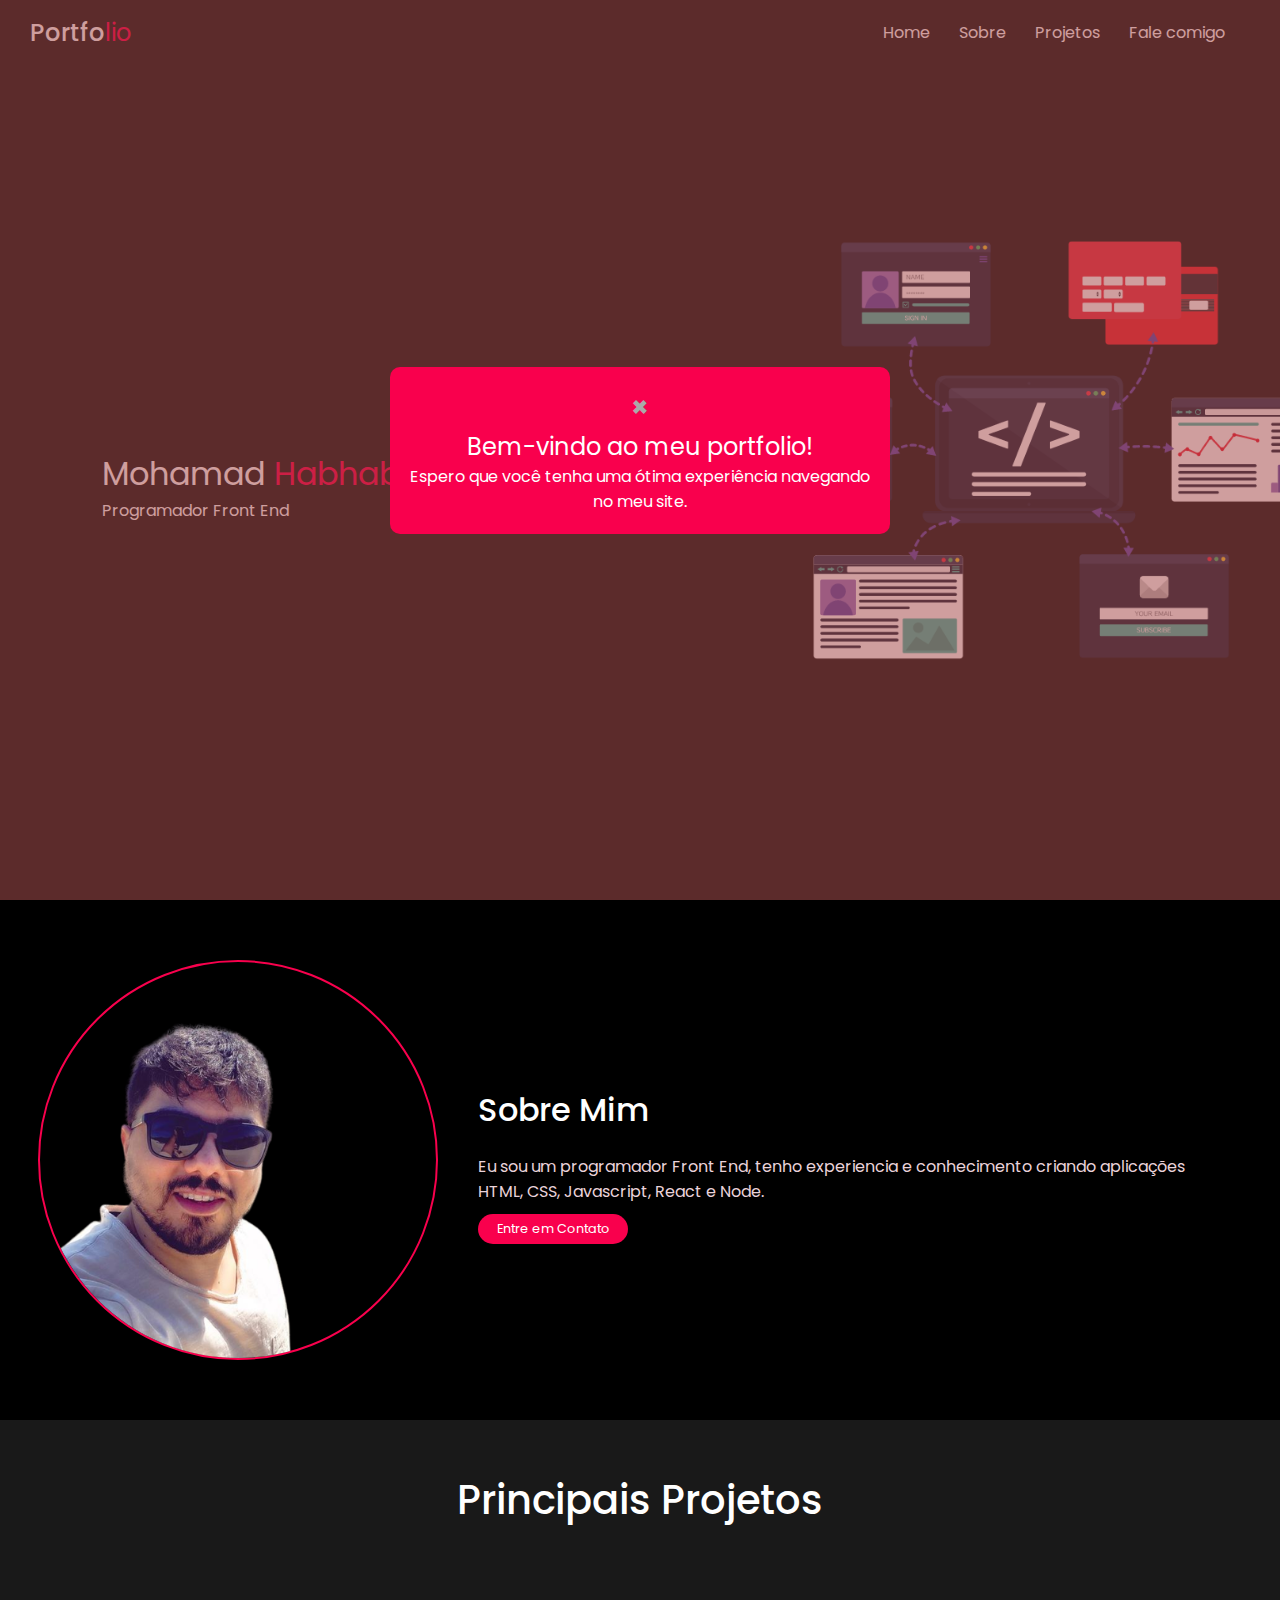
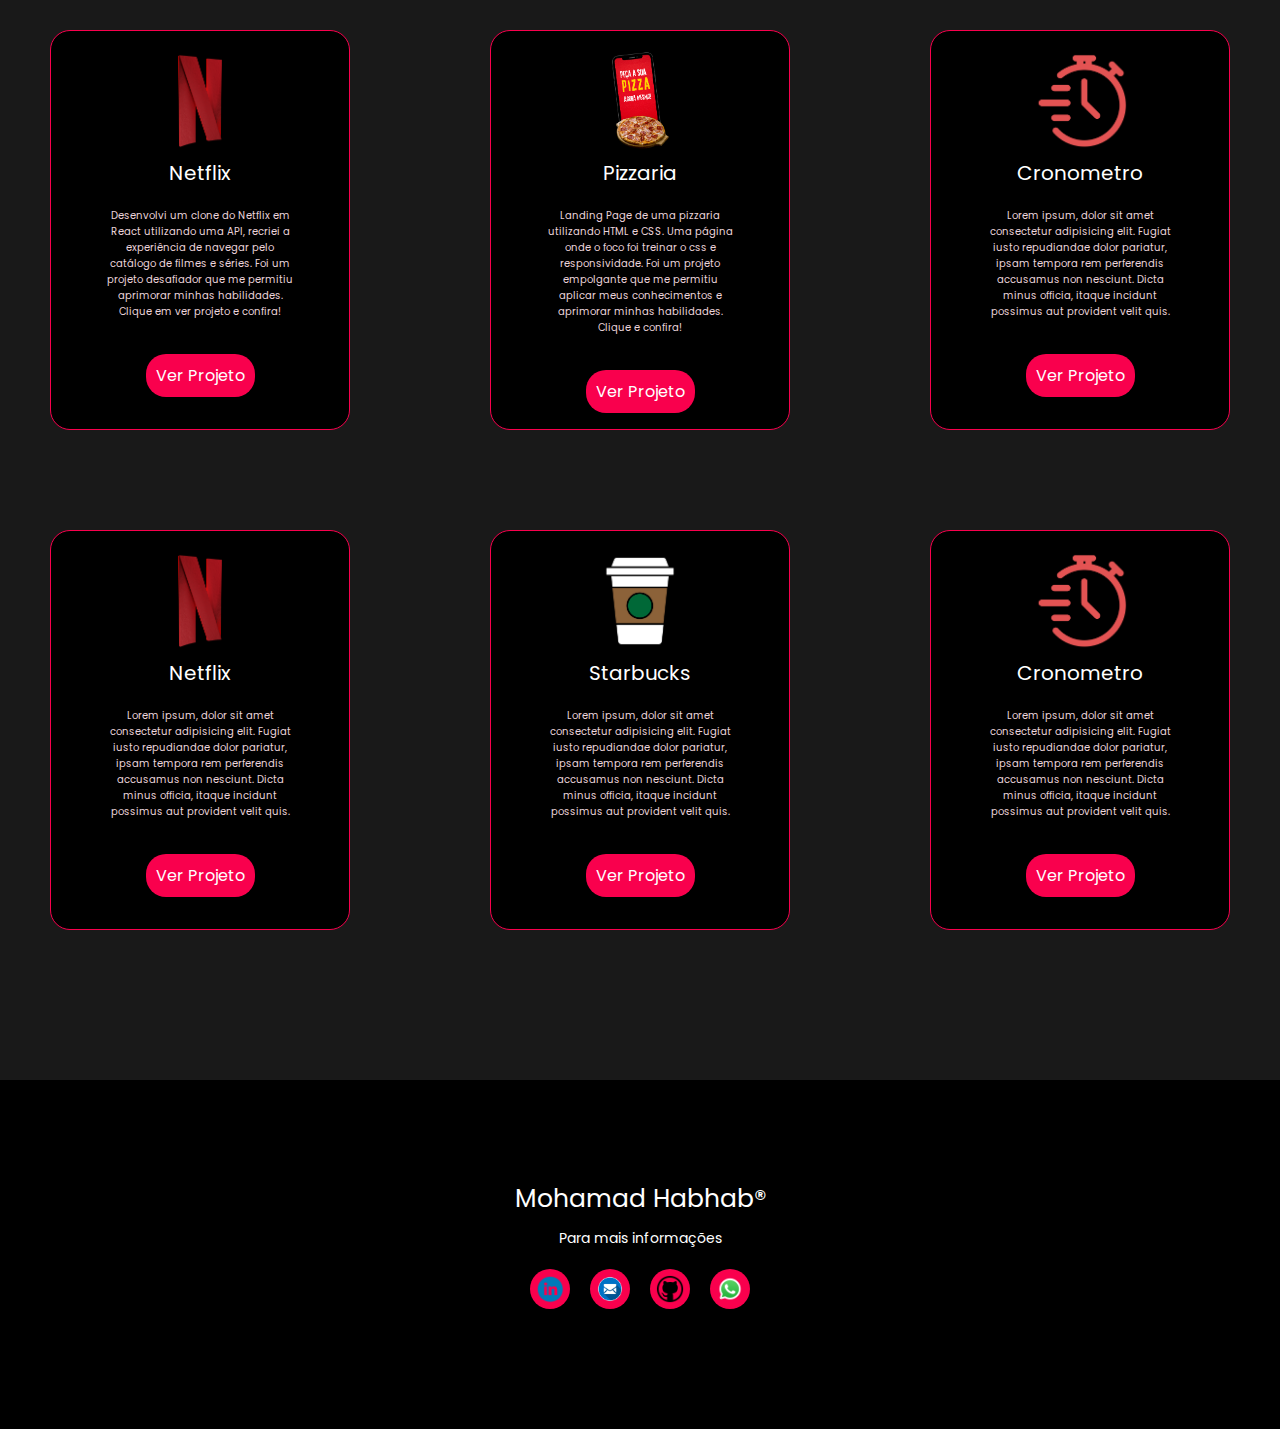
==== index.html @ 15b7935f "Primeira versão do portfólio em html/css" ====
<!DOCTYPE html>
<html lang="pt-br">
  <head>
    <meta charset="UTF-8" />
    <meta name="viewport" content="width=device-width, initial-scale=1.0" />
    <title>Mohamad Habhab</title>
    <link rel="stylesheet" href="style.css" />

    <link rel="preconnect" href="https://fonts.googleapis.com" />
    <link rel="preconnect" href="https://fonts.gstatic.com" crossorigin />
    <link
      href="https://fonts.googleapis.com/css2?family=Poppins:wght@200;400;500&display=swap"
      rel="stylesheet"
    />
  </head>
  <body>
    <div class="container" id="home">
      <nav>
        <h2 class="portfolio">Portfo<span>lio</span></h2>
        <ul>
          <li><a href="#homel" class="menu-link">Home </a></li>
          <li><a href="#sobre-mim" class="menu-link">Sobre</a></li>
          <li><a href="#projeto-id" class="menu-link">Projetos</a></li>
          <li><a href="#fale-comigo" class="menu-link">Fale comigo</a></li>
        </ul>
      </nav>

      <div class="meu-nome">
        <h1>Mohamad <span>Habhab </span></h1>
        <h3>Programador Front End</h3>
      </div>
    </div>
    <section id="sobre-mim">
      <img class="minha-foto" src="imagens/eu.png" alt="Minha foto" />
      <div>
        <h2>Sobre Mim</h2>
        <p>
          Eu sou um programador Front End, tenho experiencia e conhecimento
          criando aplicações HTML, CSS, Javascript, React e Node.
        </p>
        <button class="contato">Entre em Contato</button>
      </div>
    </section>

    <div class="projetos" id="projeto-id">
      <h2>Principais Projetos</h2>
      <div class="card-projetos">
        <div class="card">
          <img src="imagens/netflix.png" alt="imagem netflix" />
          <h5>Netflix</h5>
          <p>
            Desenvolvi um clone do Netflix em React utilizando uma API, recriei
            a experiência de navegar pelo catálogo de filmes e séries. Foi um
            projeto desafiador que me permitiu aprimorar minhas habilidades.
            Clique em ver projeto e confira!
          </p>
          <a href="https://genuine-valkyrie-5c9aaf.netlify.app" target="_blank"
            >Ver Projeto</a
          >
        </div>
        <div class="card">
          <img src="imagens/pizza.png" alt="imagem pizza" />
          <h5>Pizzaria</h5>
          <p>
            Landing Page de uma pizzaria utilizando HTML e CSS. Uma página onde
            o foco foi treinar o css e responsividade. Foi um projeto empolgante
            que me permitiu aplicar meus conhecimentos e aprimorar minhas
            habilidades. Clique e confira!
          </p>
          <a href="https://tubular-platypus-a29631.netlify.app" target="_blank"
            >Ver Projeto</a
          >
        </div>
        <div class="card">
          <img src="imagens/crono.png" alt="imagem cronômetro" />
          <h5>Cronometro</h5>
          <p>
            Lorem ipsum, dolor sit amet consectetur adipisicing elit. Fugiat
            iusto repudiandae dolor pariatur, ipsam tempora rem perferendis
            accusamus non nesciunt. Dicta minus officia, itaque incidunt
            possimus aut provident velit quis.
          </p>
          <a href="https://aquamarine-cat-b2e370.netlify.app/" target="_blank"
            >Ver Projeto</a
          >
        </div>
      </div>
      <div class="card-projetos">
        <div class="card">
          <img src="imagens/netflix.png" alt="imagem netflix" />
          <h5>Netflix</h5>
          <p>
            Lorem ipsum, dolor sit amet consectetur adipisicing elit. Fugiat
            iusto repudiandae dolor pariatur, ipsam tempora rem perferendis
            accusamus non nesciunt. Dicta minus officia, itaque incidunt
            possimus aut provident velit quis.
          </p>
          <a href="https://genuine-valkyrie-5c9aaf.netlify.app" target="_blank"
            >Ver Projeto</a
          >
        </div>
        <div class="card">
          <img src="imagens/starbucks.png" alt="imagem starbucks" />
          <h5>Starbucks</h5>
          <p>
            Lorem ipsum, dolor sit amet consectetur adipisicing elit. Fugiat
            iusto repudiandae dolor pariatur, ipsam tempora rem perferendis
            accusamus non nesciunt. Dicta minus officia, itaque incidunt
            possimus aut provident velit quis.
          </p>
          <a href="#">Ver Projeto</a>
        </div>
        <div class="card">
          <img src="imagens/crono.png" alt="imagem crono" />
          <h5>Cronometro</h5>
          <p>
            Lorem ipsum, dolor sit amet consectetur adipisicing elit. Fugiat
            iusto repudiandae dolor pariatur, ipsam tempora rem perferendis
            accusamus non nesciunt. Dicta minus officia, itaque incidunt
            possimus aut provident velit quis.
          </p>
          <a href="#">Ver Projeto</a>
        </div>
      </div>
    </div>
    <footer id="fale-comigo">
      <h5>Mohamad Habhab&reg;</h5>
      <p>Para mais informações</p>
      <div class="social">
        <a href="https://www.linkedin.com/in/mhabhab/" target="_bank">
          <img src="imagens/linkedin.png" alt="Linkedin"
        /></a>
        <a href="mailto:hilariohabhab@hotmail.com" target="_blank">
          <img src="imagens/email.png" alt="E-mail"
        /></a>
        <a href="https://github.com/hilariohabhab" target="_blank">
          <img src="imagens/Github.png" alt="Github"
        /></a>
        <a
          href="https://api.whatsapp.com/send?phone=5541996769659"
          target="_bank"
        >
          <img src="imagens/telefone.png" alt="WhatsApp"
        /></a>
      </div>
    </footer>
    <div id="myPopup" class="popup">
      <div class="popup-content">
        <span class="close">&times;</span>
        <h2>Bem-vindo ao meu portfolio!</h2>
        <p>
          Espero que você tenha uma ótima experiência navegando no meu site.
        </p>
      </div>
    </div>
    <script src="script.js"></script>
  </body>
</html>
---- style.css ----
@import url("https://fonts.googleapis.com/css2?family=Poppins:wght@200;400;500&display=swap");

:root {
  --fundo: #191919;
  --branco: #ffffff;
  --segundaCor: #f9004d;
  --preto: #000000;
  --rosaClaro: #ead3da;
}
* {
  padding: 0;
  margin: 0;
  box-sizing: border-box;
  font-family: "Poppins", sans-serif;
  font-weight: 400;
}

.container {
  height: 100vh;
  width: 100%;
  background-image: url("imagens/background.png");
  background-size: cover;
  background-position: center;
  background-color: var(--fundo);
}

.container a {
  transition: 0.5s;
}

.container a:hover {
  border-radius: 10%;
  color: var(--branco);
  background-color: var(--segundaCor);

  padding: 4px;
}
nav {
  display: flex;
  justify-content: space-between;
  align-items: center;
  padding-left: 30px;
  padding-right: 30px;
  padding-top: 15px;
}

.portfolio {
  color: var(--branco);
  font-size: 1.5rem;
  font-weight: 500;
}

.portfolio span {
  color: var(--segundaCor);
}

li {
  list-style: none;
  display: inline-block;
  margin-right: 25px;
  cursor: pointer;
}

a {
  text-decoration: none;
  color: var(--branco);
}
li a:hover {
  color: var(--segundaCor);
  transition: 0.5s;
}

.meu-nome {
  position: absolute;
  top: 50%;
  left: 8%;
}

h1 {
  color: var(--branco);
}
h1 span {
  color: var(--segundaCor);
}

.meu-nome h3 {
  color: var(--branco);
  font-size: 1em;
}

section {
  display: flex;
  align-items: center;
  background-color: var(--preto);
  color: var(--branco);
  padding: 60px 3%;
}

.minha-foto {
  height: 400px;
  border-radius: 100%;
  border: 2px solid var(--segundaCor);
  transition: 1.5s;
}

.minha-foto:hover {
  transform: scale(1.1);
}

section div h2 {
  padding: 10px;
  margin-left: 30px;
  font-size: 2rem;
  font-weight: 500;
}

section div p {
  padding: 10px;
  margin-left: 30px;
  color: var(--rosaClaro);
}

.contato {
  height: 30px;
  width: 150px;
  border: none;
  border-radius: 20px;
  background-color: var(--segundaCor);
  color: var(--branco);
  font-size: 0.8em;
  margin: 0 40px;
  cursor: pointer;
}

.contato:hover {
  background-color: var(--preto);
  border: 3px solid var(--segundaCor);
  transition: 0.5s;
}

.projetos {
  padding-top: 50px;
  padding-bottom: 100px;
  background-color: var(--fundo);
}

.projetos h2 {
  color: var(--branco);
  font-size: 40px;
  font-weight: 500;
  text-align: center;
}
.card {
  background-color: var(--preto);
  height: 400px;
  width: 300px;
  border-radius: 20px;
  padding: 20px 35px;
  text-align: center;
  border: 1px solid var(--segundaCor);
  transition: 0.5s;
}

.card:hover {
  background-color: var(--fundo);
}

.card img {
  height: 100px;
}

.card h5 {
  color: var(--branco);
  font-size: 20px;
}

.card p {
  color: var(--rosaClaro);
  margin: 20px;
  font-size: 10px;
  padding-bottom: 10%;
}

.card a {
  background-color: var(--segundaCor);
  color: var(--branco);
  padding: 10px 10px;
  border-radius: 20px;
  border: none;
  cursor: pointer;
  transition: 0.7s;
}

.card a:hover {
  background-color: var(--preto);
  border: 3px solid var(--segundaCor);
}

.card-projetos {
  display: flex;
  justify-content: space-around;
  margin-top: 100px;
  margin-bottom: 50px;
}

footer {
  background-color: var(--preto);
  padding-top: 100px;
  padding-bottom: 120px;
  display: flex;
  flex-direction: column;
  align-items: center;
  justify-content: center;
}

footer h5 {
  color: var(--branco);
  font-size: 25px;
}

footer p {
  color: var(--branco);
  font-size: 14px;
  margin-bottom: 20px;
  margin-top: 10px;
}

.social img {
  max-height: 70%;
  border-radius: 50%;
}

.social a {
  background-color: var(--segundaCor);
  border-radius: 50%;
  display: flex;
  justify-content: center;
  align-items: center;
  height: 40px;
  width: 40px;
  cursor: pointer;
  transition: 0.5s;
}

.social a:hover {
  transform: scale(1.2);
}

.social {
  display: flex;
  justify-content: space-around;
  gap: 20px;
}

.popup {
  position: fixed;
  z-index: 1;
  left: 0;
  top: 0;
  width: 100%;
  height: 100%;
  background-color: rgba(160, 62, 62, 0.5);
  display: flex;
  align-items: center;
  justify-content: center;
  
 
}

.popup-content {
  background-color: var(--segundaCor);
  color: var(--branco);
  padding: 20px;
  max-width: 500px;
  text-align: center;
  border-radius: 10px;
}

.close {
  color: #aaa;
  font-size: 28px;
  font-weight: bold;
  cursor: pointer;
}

.close:hover,
.close:focus {
  color: #000;
  text-decoration: none;
  cursor: pointer;
}

.hidden {
  display: none;
}
.active {
  display: flex;
}

/* Estilos para dispositivos com largura menor que 768px (Smartphones) */
@media screen and (max-width: 767px) {
  .container {
    height: auto;
    padding-bottom: 60px;
  }
  
  nav {
    flex-direction: column;
    align-items: flex-start;
    padding: 15px;
  }
  
  .portfolio {
    margin-bottom: 15px;
    font-size: 1.2rem;
  }
  
  li {
    margin-right: 0;
    margin-bottom: 10px;
  }
  
  section {
    padding: 40px 3% 60px;
  }
  
  .minha-foto {
    height: 300px;
    width: 300px;
  }
  
  section div h2 {
    margin-left: 0;
    font-size: 1.8rem;
    text-align: center;
  }
  
  section div p {
    margin-left: 0;
    text-align: center;
  }
  
  .contato {
    margin: 20px 0;
  }
  
  .card-projetos {
    flex-direction: column;
    align-items: center;
    gap: 40px;
  }
  
  footer {
    padding-top: 60px;
    padding-bottom: 80px;
  }
  
  footer h5 {
    font-size: 22px;
  }
  
  footer p {
    font-size: 12px;
  }
}

/* Estilos para dispositivos com largura entre 768px e 1024px (Tablets - iPads) */
@media screen and (min-width: 768px) and (max-width: 1024px) {
  .container {
    height: 100vh;
    padding-bottom: 0;
  }
  
  nav {
    flex-direction: row;
    align-items: center;
    padding: 15px 30px;
  }
  
  .portfolio {
    margin-bottom: 0;
    font-size: 1.5rem;
  }
  
  li {
    margin-right: 25px;
    margin-bottom: 0;
  }
  
  section {
    padding: 60px 3%;
  }
  
  .minha-foto {
    height: 400px;
    width: 400px;
  }
  
  section div h2 {
    margin-left: 30px;
    font-size: 2rem;
    text-align: left;
  }
  
  section div p {
    margin-left: 30px;
    text-align: left;
  }
  
  .contato {
    margin: 0 40px;
  }
  
  .card-projetos {
    flex-direction: row;
    align-items: center;
    gap: 40px;
  }
  
  footer {
    padding-top: 100px;
    padding-bottom: 120px;
  }
  
  footer h5 {
    font-size: 25px;
  }
  
  footer p {
    font-size: 14px;
  }
}

/* Estilos para dispositivos com largura maior que 1024px (PCs e Notebooks) */

  .container {
    height: 100vh;
    width: 100%;
  }
  
  nav {
    justify-content: space-between;
    padding: 15px 30px;
  }
  
  .portfolio {
    font-size: 1.5rem;
  }
  
  li {
    margin-right: 25px;
    margin-bottom: 0;
  }
  
  section {
    padding: 60px 3%;
  }
  
  .minha-foto {
    height: 400px;
    width: 400px;
  }
  
  section div h2 {
    margin-left: 30px;
    font-size: 2rem;
    text-align: left;
  }
  
  section div p {
    margin-left: 30px;
    text-align: left;
  }
  
  .contato {
    margin: 0 40px;
  }
  
  .card-projetos {
    justify-content: space-around;
    gap: 40px;
  }
  
  footer {
    padding-top: 100px;
    padding-bottom: 120px;
  }
  
  footer h5 {
    font-size: 25px;
  }
  
  footer p {
    font-size: 14px;
  }
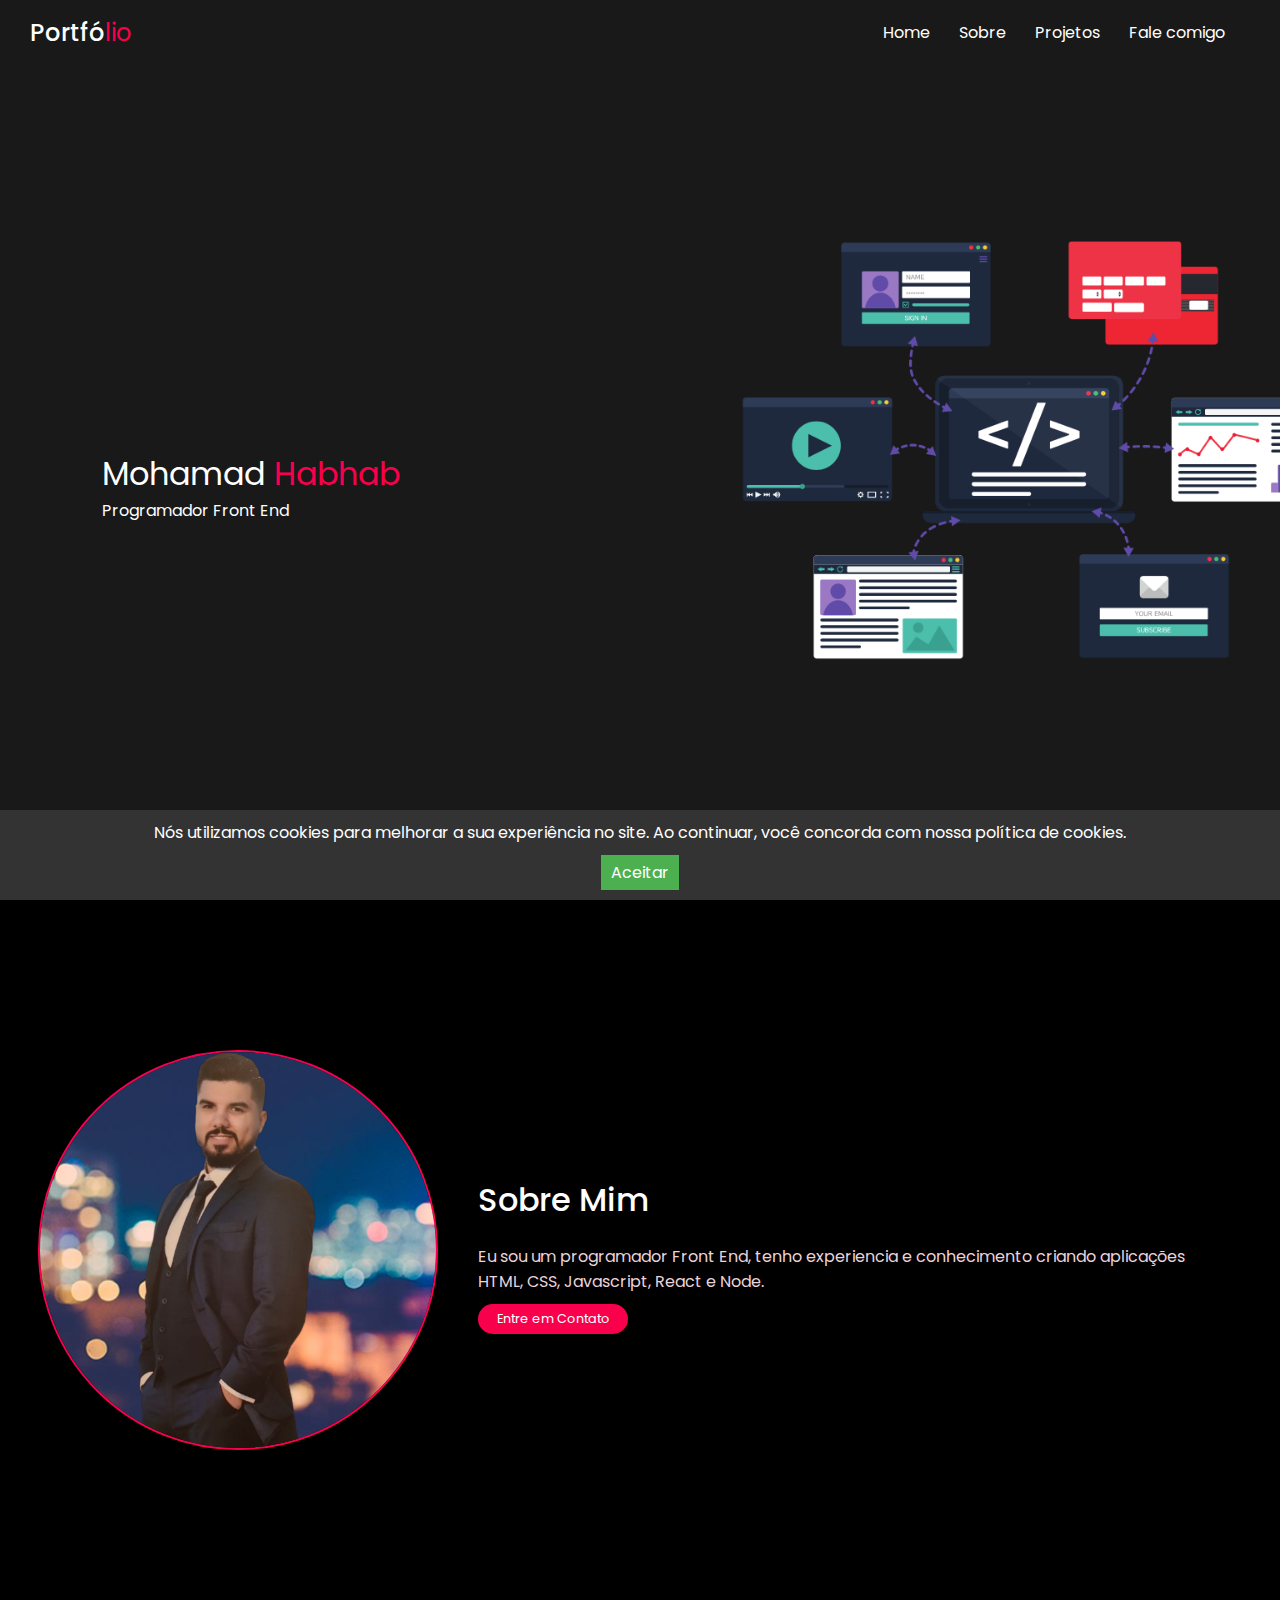
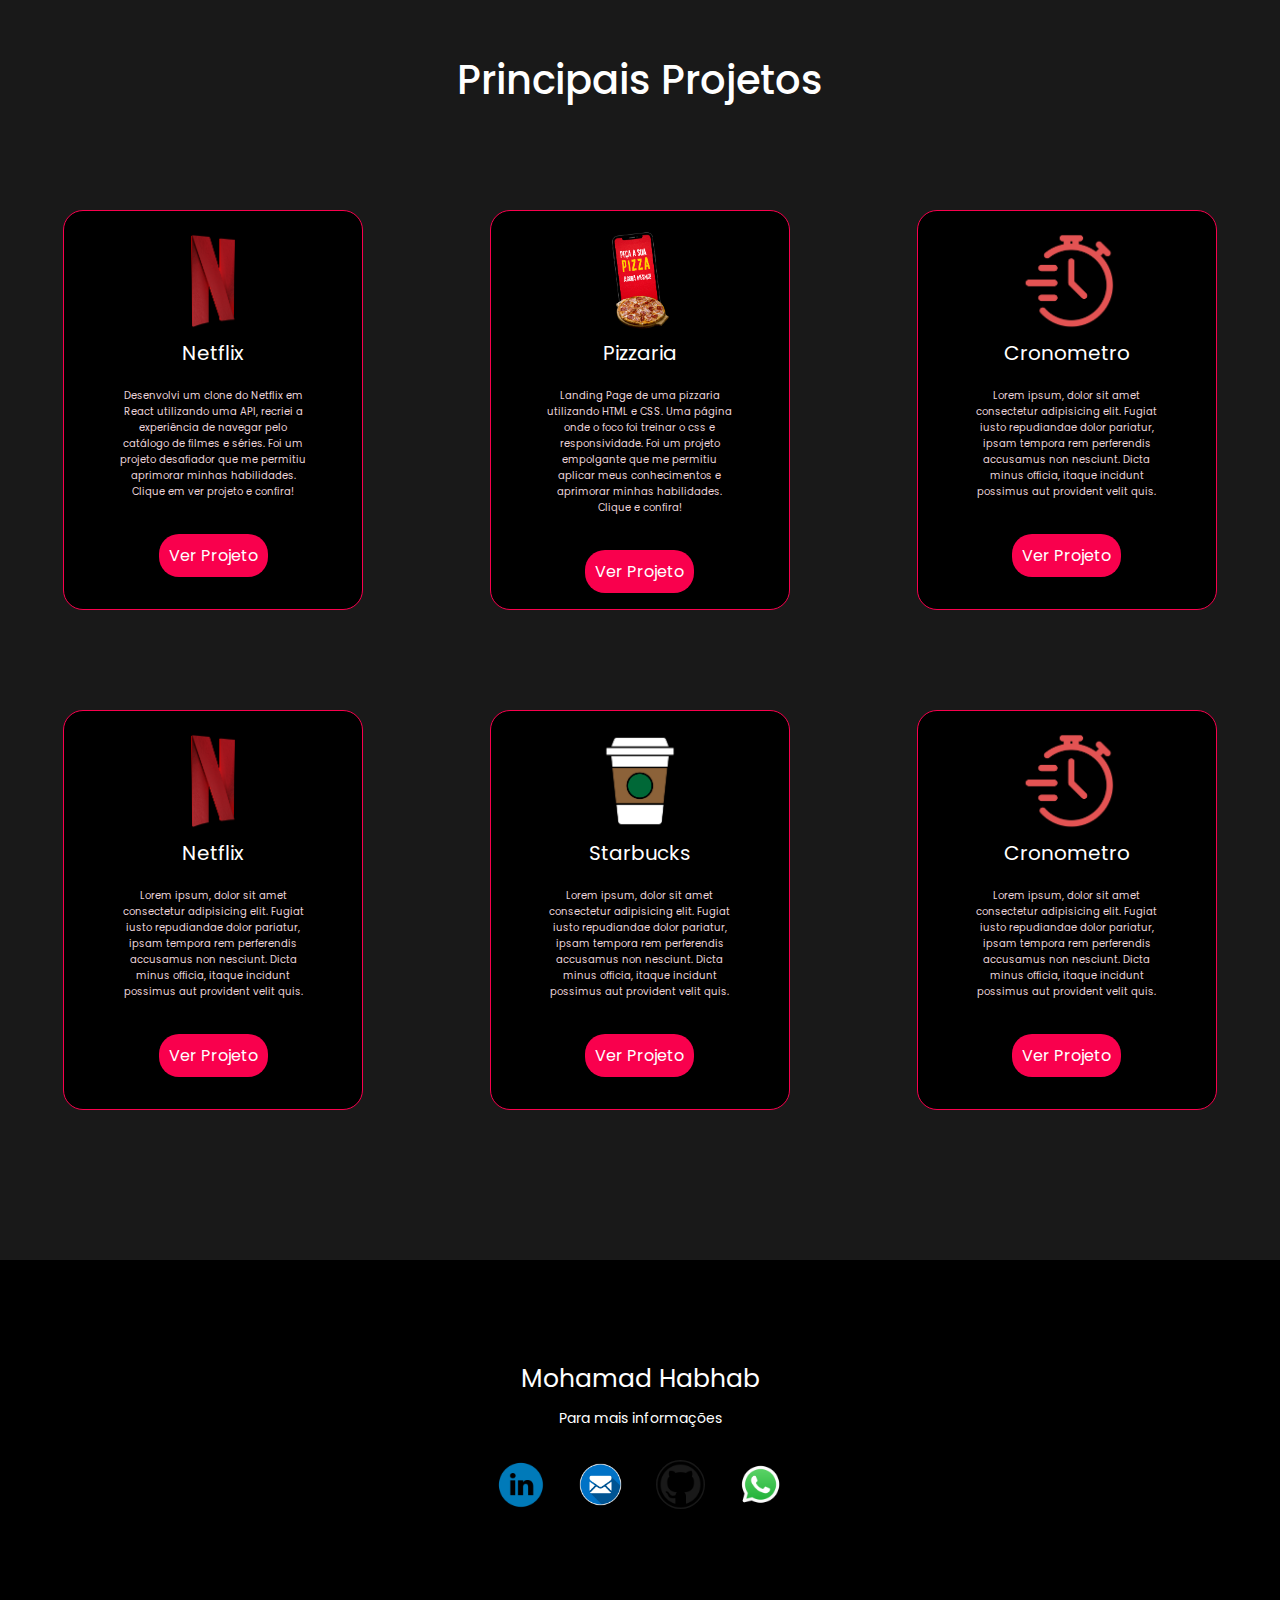
==== commit 0195f1e3: "Alterações no responsivo e acrescentei uma função de flecha para levar o site de volta ao topo" ====
--- a/index.html
+++ b/index.html
@@ -5,7 +5,11 @@
     <meta name="viewport" content="width=device-width, initial-scale=1.0" />
     <title>Mohamad Habhab</title>
     <link rel="stylesheet" href="style.css" />
-
+    <script src="script.js" defer></script>
+    <link
+      rel="stylesheet"
+      href="https://cdnjs.cloudflare.com/ajax/libs/font-awesome/5.15.3/css/all.min.css"
+    />
     <link rel="preconnect" href="https://fonts.googleapis.com" />
     <link rel="preconnect" href="https://fonts.gstatic.com" crossorigin />
     <link
@@ -16,7 +20,7 @@
   <body>
     <div class="container" id="home">
       <nav>
-        <h2 class="portfolio">Portfo<span>lio</span></h2>
+        <h2 class="portfolio">Portfó<span>lio</span></h2>
         <ul>
           <li><a href="#homel" class="menu-link">Home </a></li>
           <li><a href="#sobre-mim" class="menu-link">Sobre</a></li>
@@ -31,7 +35,7 @@
       </div>
     </div>
     <section id="sobre-mim">
-      <img class="minha-foto" src="imagens/eu.png" alt="Minha foto" />
+      <img class="minha-foto" src="imagens/profile.png" alt="Minha foto" />
       <div>
         <h2>Sobre Mim</h2>
         <p>
@@ -123,8 +127,12 @@
         </div>
       </div>
     </div>
+    <button class="scroll-to-top-button" id="scrollToTopButton">
+      <i class="fas fa-arrow-up"></i>
+    </button>
+
     <footer id="fale-comigo">
-      <h5>Mohamad Habhab&reg;</h5>
+      <h5>Mohamad Habhab</h5>
       <p>Para mais informações</p>
       <div class="social">
         <a href="https://www.linkedin.com/in/mhabhab/" target="_bank">
@@ -133,7 +141,11 @@
         <a href="mailto:hilariohabhab@hotmail.com" target="_blank">
           <img src="imagens/email.png" alt="E-mail"
         /></a>
-        <a href="https://github.com/hilariohabhab" target="_blank">
+        <a
+          class="gitHub"
+          href="https://github.com/hilariohabhab"
+          target="_blank"
+        >
           <img src="imagens/Github.png" alt="Github"
         /></a>
         <a
@@ -144,15 +156,12 @@
         /></a>
       </div>
     </footer>
-    <div id="myPopup" class="popup">
-      <div class="popup-content">
-        <span class="close">&times;</span>
-        <h2>Bem-vindo ao meu portfolio!</h2>
-        <p>
-          Espero que você tenha uma ótima experiência navegando no meu site.
-        </p>
-      </div>
+    <div id="cookie-banner">
+      <p>
+        Nós utilizamos cookies para melhorar a sua experiência no site. Ao
+        continuar, você concorda com nossa política de cookies.
+      </p>
+      <button id="accept-cookies">Aceitar</button>
     </div>
-    <script src="script.js"></script>
   </body>
 </html>
--- a/style.css
+++ b/style.css
@@ -7,6 +7,8 @@
   --preto: #000000;
   --rosaClaro: #ead3da;
 }
+
+/** Reset */
 * {
   padding: 0;
   margin: 0;
@@ -15,6 +17,64 @@
   font-weight: 400;
 }
 
+/*! Tags gerais */
+section {
+  display: flex;
+  align-items: center;
+  background-color: var(--preto);
+  color: var(--branco);
+  padding: 60px 3%;
+  height: 700px;
+}
+
+section div h2 {
+  padding: 10px;
+  margin-left: 30px;
+  font-size: 2rem;
+  font-weight: 500;
+}
+
+section div p {
+  padding: 10px;
+  margin-left: 30px;
+  color: var(--rosaClaro);
+}
+
+nav {
+  display: flex;
+  justify-content: space-between;
+  align-items: center;
+  padding-left: 30px;
+  padding-right: 30px;
+  padding-top: 15px;
+}
+
+h1 {
+  color: var(--branco);
+}
+
+h1 span {
+  color: var(--segundaCor);
+}
+
+a {
+  text-decoration: none;
+  color: var(--branco);
+}
+
+li {
+  list-style: none;
+  display: inline-block;
+  margin-right: 25px;
+  cursor: pointer;
+}
+
+li a:hover {
+  color: var(--segundaCor);
+  transition: 0.5s;
+}
+
+/** Tags class && ID */
 .container {
   height: 100vh;
   width: 100%;
@@ -24,6 +84,16 @@
   background-color: var(--fundo);
 }
 
+.portfolio {
+  color: var(--branco);
+  font-size: 1.5rem;
+  font-weight: 500;
+}
+
+.portfolio span {
+  color: var(--segundaCor);
+}
+
 .container a {
   transition: 0.5s;
 }
@@ -32,42 +102,7 @@
   border-radius: 10%;
   color: var(--branco);
   background-color: var(--segundaCor);
-
   padding: 4px;
-}
-nav {
-  display: flex;
-  justify-content: space-between;
-  align-items: center;
-  padding-left: 30px;
-  padding-right: 30px;
-  padding-top: 15px;
-}
-
-.portfolio {
-  color: var(--branco);
-  font-size: 1.5rem;
-  font-weight: 500;
-}
-
-.portfolio span {
-  color: var(--segundaCor);
-}
-
-li {
-  list-style: none;
-  display: inline-block;
-  margin-right: 25px;
-  cursor: pointer;
-}
-
-a {
-  text-decoration: none;
-  color: var(--branco);
-}
-li a:hover {
-  color: var(--segundaCor);
-  transition: 0.5s;
 }
 
 .meu-nome {
@@ -76,24 +111,9 @@
   left: 8%;
 }
 
-h1 {
-  color: var(--branco);
-}
-h1 span {
-  color: var(--segundaCor);
-}
-
 .meu-nome h3 {
   color: var(--branco);
   font-size: 1em;
-}
-
-section {
-  display: flex;
-  align-items: center;
-  background-color: var(--preto);
-  color: var(--branco);
-  padding: 60px 3%;
 }
 
 .minha-foto {
@@ -105,19 +125,6 @@
 
 .minha-foto:hover {
   transform: scale(1.1);
-}
-
-section div h2 {
-  padding: 10px;
-  margin-left: 30px;
-  font-size: 2rem;
-  font-weight: 500;
-}
-
-section div p {
-  padding: 10px;
-  margin-left: 30px;
-  color: var(--rosaClaro);
 }
 
 .contato {
@@ -150,6 +157,37 @@
   font-weight: 500;
   text-align: center;
 }
+
+.scroll-to-top-button {
+  display: none;
+  position: fixed;
+  bottom: 20px;
+  right: 20px;
+  background-color: #f9004d;
+  color: #fff;
+  font-size: 1.2rem;
+  width: 40px;
+  height: 40px;
+  border: none;
+  border-radius: 50%;
+  cursor: pointer;
+  display: flex;
+  justify-content: center;
+  align-items: center;
+  transition: background-color 0.3s ease-in-out; 
+}
+
+
+.scroll-to-top-button:hover {
+  background-color: #d6003a;
+}
+
+
+.scroll-to-top-button i {
+  font-size: 1.8rem; 
+}
+
+/** Cards */
 .card {
   background-color: var(--preto);
   height: 400px;
@@ -203,6 +241,44 @@
   margin-bottom: 50px;
 }
 
+/** F O O T E R **/
+
+.social img {
+  max-height: 70%;
+  border-radius: 50%;
+
+}
+
+.gitHub img{
+  background-color:var(--fundo);
+
+}
+
+/*? Social Midia-Footer */
+
+.social a {
+  border-radius: 50%;
+  display: flex;
+  justify-content: center;
+  align-items: center;
+  height: 70px;
+  width: 60px;
+  cursor: pointer;
+  transition: 0.5s;
+}
+
+.social a:hover {
+  transform: scale(1.2);
+}
+
+.social {
+  display: flex;
+  justify-content: space-around;
+  gap: 20px;
+}
+
+
+
 footer {
   background-color: var(--preto);
   padding-top: 100px;
@@ -225,272 +301,252 @@
   margin-top: 10px;
 }
 
-.social img {
-  max-height: 70%;
-  border-radius: 50%;
-}
-
-.social a {
-  background-color: var(--segundaCor);
-  border-radius: 50%;
-  display: flex;
-  justify-content: center;
-  align-items: center;
-  height: 40px;
-  width: 40px;
+/**COOKIES**/
+
+#cookie-banner {
+  position: fixed;
+  bottom: 0;
+  left: 0;
+  width: 100%;
+  background-color: #333;
+  color: #fff;
+  padding: 10px;
+  text-align: center;
+}
+
+#accept-cookies {
+  background-color: #4caf50;
+  border: none;
+  color: white;
+  padding: 5px 10px;
+  text-align: center;
+  text-decoration: none;
+  display: inline-block;
+  font-size: 16px;
+  margin-top: 10px;
   cursor: pointer;
-  transition: 0.5s;
-}
-
-.social a:hover {
-  transform: scale(1.2);
-}
-
-.social {
-  display: flex;
-  justify-content: space-around;
-  gap: 20px;
-}
-
-.popup {
-  position: fixed;
-  z-index: 1;
-  left: 0;
-  top: 0;
-  width: 100%;
-  height: 100%;
-  background-color: rgba(160, 62, 62, 0.5);
-  display: flex;
-  align-items: center;
-  justify-content: center;
-  
- 
-}
-
-.popup-content {
-  background-color: var(--segundaCor);
-  color: var(--branco);
-  padding: 20px;
-  max-width: 500px;
-  text-align: center;
-  border-radius: 10px;
-}
-
-.close {
-  color: #aaa;
-  font-size: 28px;
-  font-weight: bold;
-  cursor: pointer;
-}
-
-.close:hover,
-.close:focus {
-  color: #000;
-  text-decoration: none;
-  cursor: pointer;
-}
-
-.hidden {
-  display: none;
-}
-.active {
-  display: flex;
-}
-
-/* Estilos para dispositivos com largura menor que 768px (Smartphones) */
+}
+
+/* Estilos para dispositivos com largura menor ou igual a 767px */
 @media screen and (max-width: 767px) {
+  body {
+    margin: 0;
+    overflow-x: hidden;
+  }
+
   .container {
     height: auto;
     padding-bottom: 60px;
   }
-  
+
   nav {
     flex-direction: column;
     align-items: flex-start;
     padding: 15px;
   }
-  
+
   .portfolio {
     margin-bottom: 15px;
     font-size: 1.2rem;
   }
-  
+
   li {
     margin-right: 0;
     margin-bottom: 10px;
   }
-  
+
   section {
     padding: 40px 3% 60px;
   }
-  
+
   .minha-foto {
     height: 300px;
     width: 300px;
   }
-  
+
   section div h2 {
     margin-left: 0;
     font-size: 1.8rem;
     text-align: center;
   }
-  
+
   section div p {
     margin-left: 0;
     text-align: center;
   }
-  
+
   .contato {
     margin: 20px 0;
   }
-  
+
   .card-projetos {
     flex-direction: column;
     align-items: center;
     gap: 40px;
   }
-  
+
   footer {
     padding-top: 60px;
     padding-bottom: 80px;
   }
-  
+
   footer h5 {
     font-size: 22px;
   }
-  
+
   footer p {
     font-size: 12px;
   }
 }
 
-/* Estilos para dispositivos com largura entre 768px e 1024px (Tablets - iPads) */
+/* Estilos para dispositivos com largura entre 768px e 1024px */
 @media screen and (min-width: 768px) and (max-width: 1024px) {
   .container {
     height: 100vh;
     padding-bottom: 0;
   }
-  
+
   nav {
     flex-direction: row;
-    align-items: center;
+    justify-content: space-between;
     padding: 15px 30px;
   }
-  
+
   .portfolio {
     margin-bottom: 0;
     font-size: 1.5rem;
   }
-  
+
   li {
     margin-right: 25px;
     margin-bottom: 0;
   }
-  
+
   section {
     padding: 60px 3%;
   }
-  
+
   .minha-foto {
     height: 400px;
-    width: 400px;
-  }
-  
+    width: 100%;
+    max-width: 400px;
+  }
+
   section div h2 {
-    margin-left: 30px;
+    margin-left: 0;
     font-size: 2rem;
-    text-align: left;
-  }
-  
+    text-align: center;
+  }
+
   section div p {
-    margin-left: 30px;
-    text-align: left;
-  }
-  
+    margin-left: 0;
+    text-align: center;
+  }
+
   .contato {
-    margin: 0 40px;
-  }
-  
+    margin: 0;
+  }
+
   .card-projetos {
-    flex-direction: row;
+    flex-direction: column;
     align-items: center;
     gap: 40px;
   }
-  
+
   footer {
     padding-top: 100px;
     padding-bottom: 120px;
   }
-  
+
   footer h5 {
     font-size: 25px;
   }
-  
+
   footer p {
     font-size: 14px;
   }
 }
 
-/* Estilos para dispositivos com largura maior que 1024px (PCs e Notebooks) */
+
+@media screen and (max-width: 767px) {
+  body {
+    margin: 0;
+    overflow-x: hidden;
+  }
 
   .container {
-    height: 100vh;
-    width: 100%;
-  }
-  
+    height: auto;
+    padding-bottom: 60px;
+    background-image: none;
+  }
+
   nav {
-    justify-content: space-between;
-    padding: 15px 30px;
-  }
-  
+    flex-direction: column;
+    align-items: center;
+  }
+
   .portfolio {
-    font-size: 1.5rem;
-  }
-  
+    margin-bottom: 15px;
+    font-size: 1.2rem;
+    text-align: center; 
+  }
+
   li {
-    margin-right: 25px;
-    margin-bottom: 0;
-  }
-  
+    margin: 5px 5px;
+    text-align: center; 
+  }
+
   section {
-    padding: 60px 3%;
-  }
-  
+    padding: 40px 3% 60px;
+  }
+
   .minha-foto {
-    height: 400px;
-    width: 400px;
-  }
-  
-  section div h2 {
-    margin-left: 30px;
-    font-size: 2rem;
-    text-align: left;
-  }
-  
-  section div p {
-    margin-left: 30px;
-    text-align: left;
-  }
-  
-  .contato {
-    margin: 0 40px;
-  }
-  
+    height: 200px;
+    width: 200px;
+    margin: 0 auto; 
+  }
+
+  .meu-nome {
+    position: relative; 
+    top: auto;
+    left: auto;
+    text-align: center; 
+  }
+
+  .meu-nome h1, h3{
+    display: none;
+  }
+
+   .contato {
+    margin: 20px auto; 
+    text-align: center; 
+  }
+
   .card-projetos {
-    justify-content: space-around;
+    flex-direction: column;
+    align-items: center;
     gap: 40px;
   }
-  
+
+  .scroll-to-top-button {
+    display: none;
+  }
+
   footer {
-    padding-top: 100px;
-    padding-bottom: 120px;
-  }
-  
+    padding-top: 60px;
+    padding-bottom: 80px;
+  }
+
   footer h5 {
-    font-size: 25px;
-  }
-  
+    font-size: 22px;
+  }
+
   footer p {
-    font-size: 14px;
-  }
-
+    font-size: 12px;
+  }
+
+  #cookie-banner {
+    font-size: 12px; 
+  }
+}
+
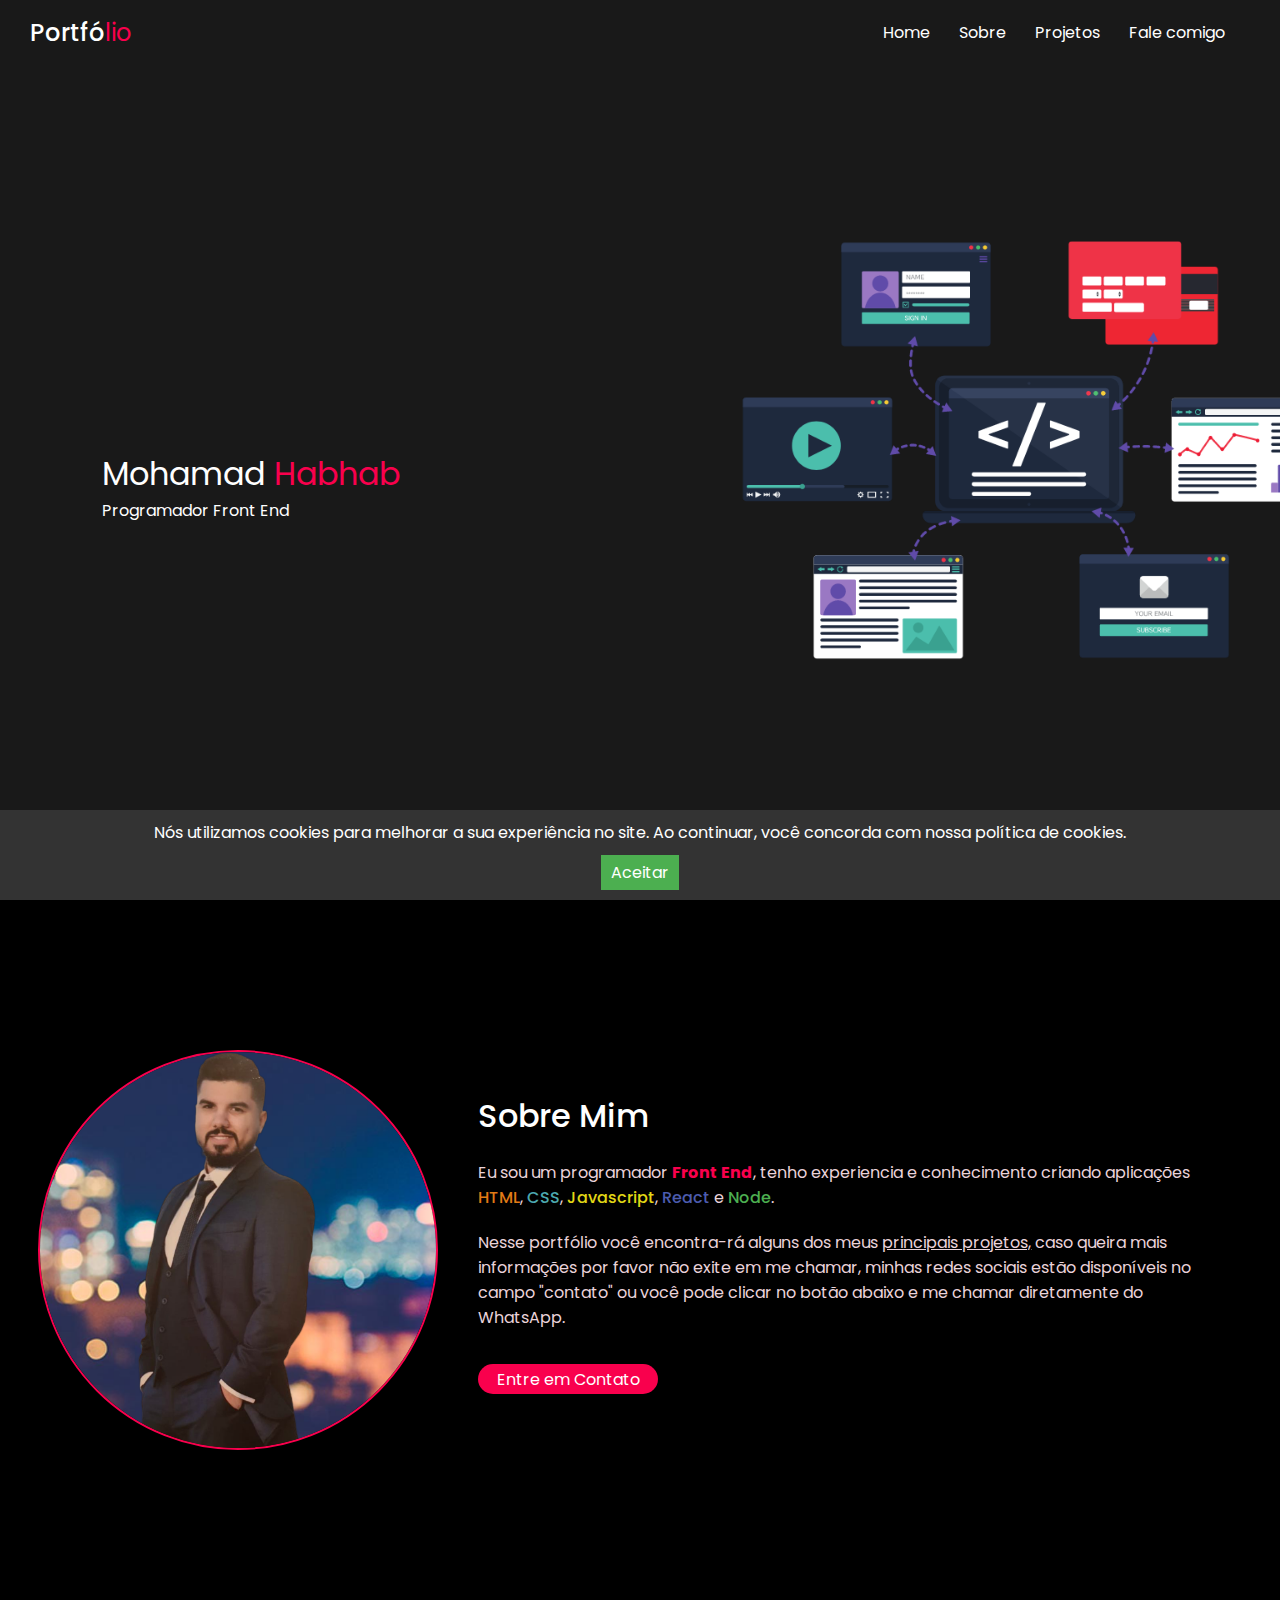
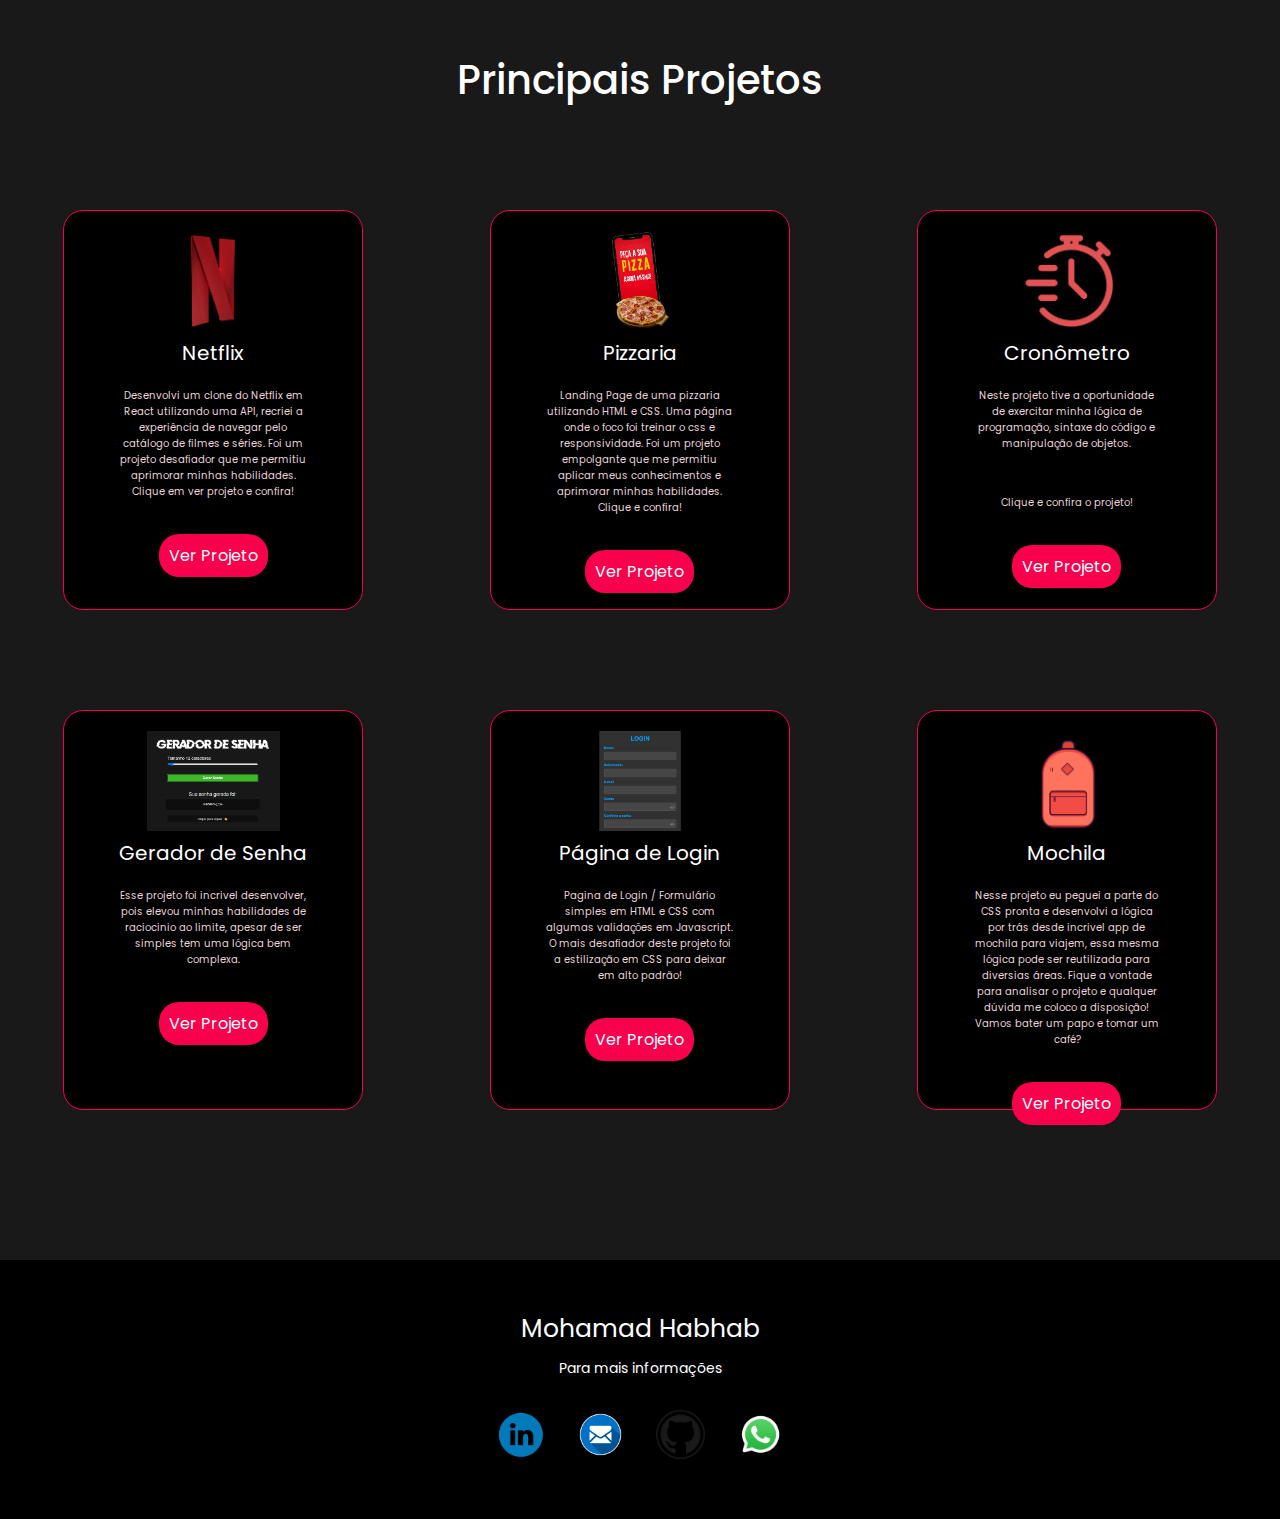
==== commit 043147e9: "Pequenas alterações no desing e nos cards dos projetos" ====
--- a/index.html
+++ b/index.html
@@ -39,10 +39,28 @@
       <div>
         <h2>Sobre Mim</h2>
         <p>
-          Eu sou um programador Front End, tenho experiencia e conhecimento
-          criando aplicações HTML, CSS, Javascript, React e Node.
+          Eu sou um programador <span class="frontag">Front End</span>, tenho
+          experiencia e conhecimento criando aplicações
+          <span class="html">HTML</span>, <span class="csstag">CSS</span>,
+          <span class="javascipttag">Javascript</span>,
+          <span class="reactag">React</span> e
+          <span class="nodetag">Node</span>.
         </p>
-        <button class="contato">Entre em Contato</button>
+        <p>
+          Nesse portfólio você encontra-rá alguns dos meus
+          <span class="principaistag"> principais projetos,</span> caso queira
+          mais informações por favor não exite em me chamar, minhas redes
+          sociais estão disponíveis no campo "contato" ou você pode clicar no
+          botão abaixo e me chamar diretamente do WhatsApp.
+        </p>
+
+        <button class="contato">
+          <a
+            href="https://api.whatsapp.com/send?phone=5541996517496"
+            target="_blank"
+            >Entre em Contato</a
+          >
+        </button>
       </div>
     </section>
 
@@ -77,13 +95,12 @@
         </div>
         <div class="card">
           <img src="imagens/crono.png" alt="imagem cronômetro" />
-          <h5>Cronometro</h5>
+          <h5>Cronômetro</h5>
           <p>
-            Lorem ipsum, dolor sit amet consectetur adipisicing elit. Fugiat
-            iusto repudiandae dolor pariatur, ipsam tempora rem perferendis
-            accusamus non nesciunt. Dicta minus officia, itaque incidunt
-            possimus aut provident velit quis.
+            Neste projeto tive a oportunidade de exercitar minha lógica de
+            programação, sintaxe do código e manipulação de objetos.
           </p>
+          <p>Clique e confira o projeto!</p>
           <a href="https://aquamarine-cat-b2e370.netlify.app/" target="_blank"
             >Ver Projeto</a
           >
@@ -91,39 +108,40 @@
       </div>
       <div class="card-projetos">
         <div class="card">
-          <img src="imagens/netflix.png" alt="imagem netflix" />
-          <h5>Netflix</h5>
+          <img src="imagens/gerador.png" alt="imagem netflix" />
+          <h5>Gerador de Senha</h5>
           <p>
-            Lorem ipsum, dolor sit amet consectetur adipisicing elit. Fugiat
-            iusto repudiandae dolor pariatur, ipsam tempora rem perferendis
-            accusamus non nesciunt. Dicta minus officia, itaque incidunt
-            possimus aut provident velit quis.
+            Esse projeto foi incrivel desenvolver, pois elevou minhas
+            habilidades de raciocinio ao limite, apesar de ser simples tem uma
+            lógica bem complexa.
           </p>
-          <a href="https://genuine-valkyrie-5c9aaf.netlify.app" target="_blank"
+          <a href="https://golden-dodol-7daa28.netlify.app" target="_blank"
             >Ver Projeto</a
           >
         </div>
         <div class="card">
-          <img src="imagens/starbucks.png" alt="imagem starbucks" />
-          <h5>Starbucks</h5>
+          <img src="imagens/form.png" alt="imagem formulario de login" />
+          <h5>Página de Login</h5>
           <p>
-            Lorem ipsum, dolor sit amet consectetur adipisicing elit. Fugiat
-            iusto repudiandae dolor pariatur, ipsam tempora rem perferendis
-            accusamus non nesciunt. Dicta minus officia, itaque incidunt
-            possimus aut provident velit quis.
+            Pagina de Login / Formulário simples em HTML e CSS com algumas
+            validações em Javascript. O mais desafiador deste projeto foi a
+            estilização em CSS para deixar em alto padrão!
           </p>
-          <a href="#">Ver Projeto</a>
+          <a href="https://shiny-griffin-15a9f8.netlify.app">Ver Projeto</a>
         </div>
         <div class="card">
-          <img src="imagens/crono.png" alt="imagem crono" />
-          <h5>Cronometro</h5>
+          <img src="imagens/mochila.png" alt="imagem de uma mochila" />
+          <h5>Mochila</h5>
           <p>
-            Lorem ipsum, dolor sit amet consectetur adipisicing elit. Fugiat
-            iusto repudiandae dolor pariatur, ipsam tempora rem perferendis
-            accusamus non nesciunt. Dicta minus officia, itaque incidunt
-            possimus aut provident velit quis.
+            Nesse projeto eu peguei a parte do CSS pronta e desenvolvi a lógica
+            por trás desde incrivel app de mochila para viajem, essa mesma
+            lógica pode ser reutilizada para diversias áreas. Fique a vontade
+            para analisar o projeto e qualquer dúvida me coloco a disposição!
+            Vamos bater um papo e tomar um café?
           </p>
-          <a href="#">Ver Projeto</a>
+          <a href="https://gentle-bienenstitch-def3f0.netlify.app/"
+            >Ver Projeto</a
+          >
         </div>
       </div>
     </div>
@@ -149,7 +167,7 @@
           <img src="imagens/Github.png" alt="Github"
         /></a>
         <a
-          href="https://api.whatsapp.com/send?phone=5541996769659"
+          href="https://api.whatsapp.com/send?phone=5541996517496"
           target="_bank"
         >
           <img src="imagens/telefone.png" alt="WhatsApp"
--- a/style.css
+++ b/style.css
@@ -74,6 +74,36 @@
   transition: 0.5s;
 }
 
+/*! T A G ' S - S P A N */
+
+.frontag {
+  font-weight: bold;
+  color: var(--segundaCor);
+}
+.html {
+  color: #e17b15;
+  font-weight:500;
+}
+.csstag {
+  color: #4ca8af;
+  font-weight:500;
+}
+.javascipttag {
+  color: #e1d715;
+  font-weight:500;
+}
+.reactag {
+  color: #4c5caf;
+  font-weight:500;
+}
+.nodetag {
+  color: #4caf50;
+  font-weight:500;
+}
+.principaistag{
+text-decoration: underline;
+font-size: 16px;
+}
 /** Tags class && ID */
 .container {
   height: 100vh;
@@ -129,13 +159,13 @@
 
 .contato {
   height: 30px;
-  width: 150px;
+  width: 180px;
   border: none;
   border-radius: 20px;
   background-color: var(--segundaCor);
   color: var(--branco);
-  font-size: 0.8em;
-  margin: 0 40px;
+  font-size: 1em;
+  margin: 24px 40px;
   cursor: pointer;
 }
 
@@ -174,17 +204,15 @@
   display: flex;
   justify-content: center;
   align-items: center;
-  transition: background-color 0.3s ease-in-out; 
-}
-
+  transition: background-color 0.3s ease-in-out;
+}
 
 .scroll-to-top-button:hover {
   background-color: #d6003a;
 }
 
-
 .scroll-to-top-button i {
-  font-size: 1.8rem; 
+  font-size: 1.8rem;
 }
 
 /** Cards */
@@ -246,12 +274,10 @@
 .social img {
   max-height: 70%;
   border-radius: 50%;
-
-}
-
-.gitHub img{
-  background-color:var(--fundo);
-
+}
+
+.gitHub img {
+  background-color: var(--fundo);
 }
 
 /*? Social Midia-Footer */
@@ -277,12 +303,10 @@
   gap: 20px;
 }
 
-
-
 footer {
   background-color: var(--preto);
-  padding-top: 100px;
-  padding-bottom: 120px;
+  padding-top: 50px;
+  padding-bottom: 50px;
   display: flex;
   flex-direction: column;
   align-items: center;
@@ -467,7 +491,6 @@
   }
 }
 
-
 @media screen and (max-width: 767px) {
   body {
     margin: 0;
@@ -488,12 +511,12 @@
   .portfolio {
     margin-bottom: 15px;
     font-size: 1.2rem;
-    text-align: center; 
+    text-align: center;
   }
 
   li {
     margin: 5px 5px;
-    text-align: center; 
+    text-align: center;
   }
 
   section {
@@ -503,23 +526,24 @@
   .minha-foto {
     height: 200px;
     width: 200px;
-    margin: 0 auto; 
+    margin: 0 auto;
   }
 
   .meu-nome {
-    position: relative; 
+    position: relative;
     top: auto;
     left: auto;
-    text-align: center; 
-  }
-
-  .meu-nome h1, h3{
+    text-align: center;
+  }
+
+  .meu-nome h1,
+  h3 {
     display: none;
   }
 
-   .contato {
-    margin: 20px auto; 
-    text-align: center; 
+  .contato {
+    margin: 20px auto;
+    text-align: center;
   }
 
   .card-projetos {
@@ -546,7 +570,6 @@
   }
 
   #cookie-banner {
-    font-size: 12px; 
-  }
-}
-
+    font-size: 12px;
+  }
+}
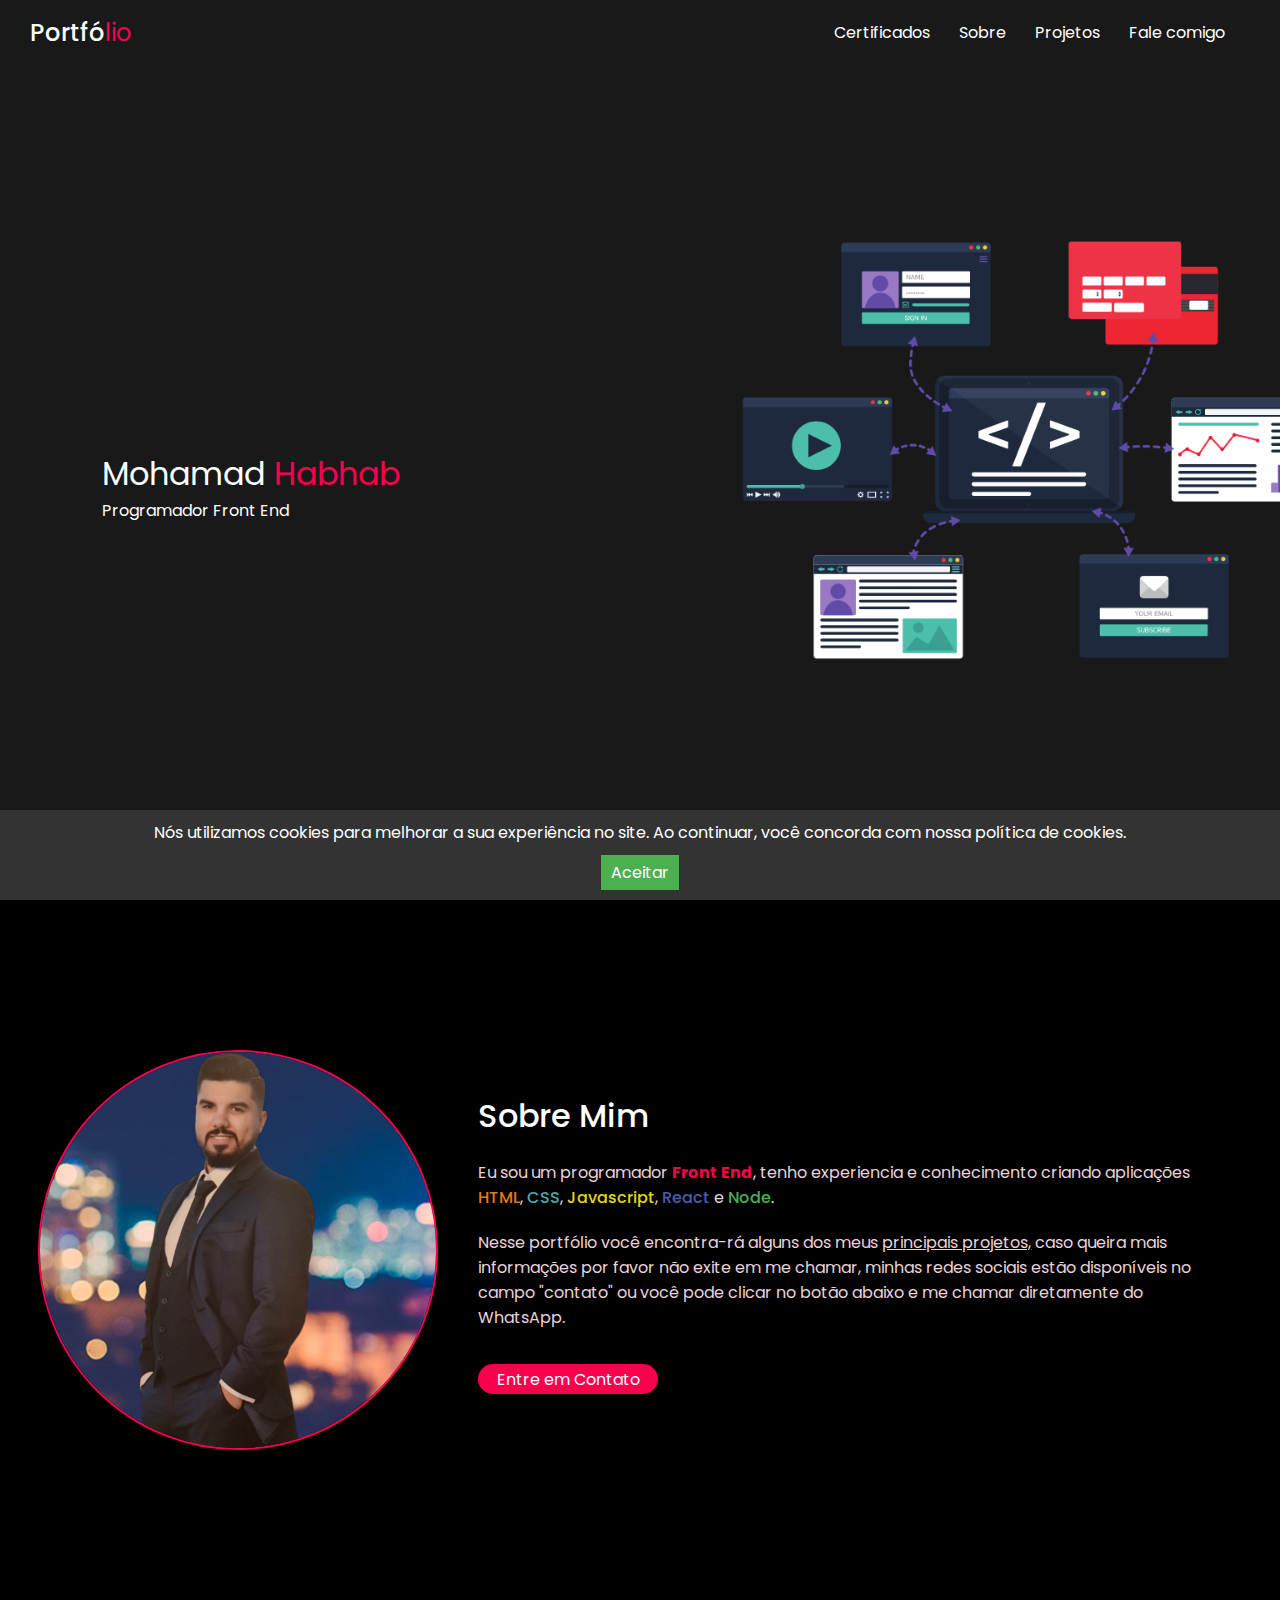
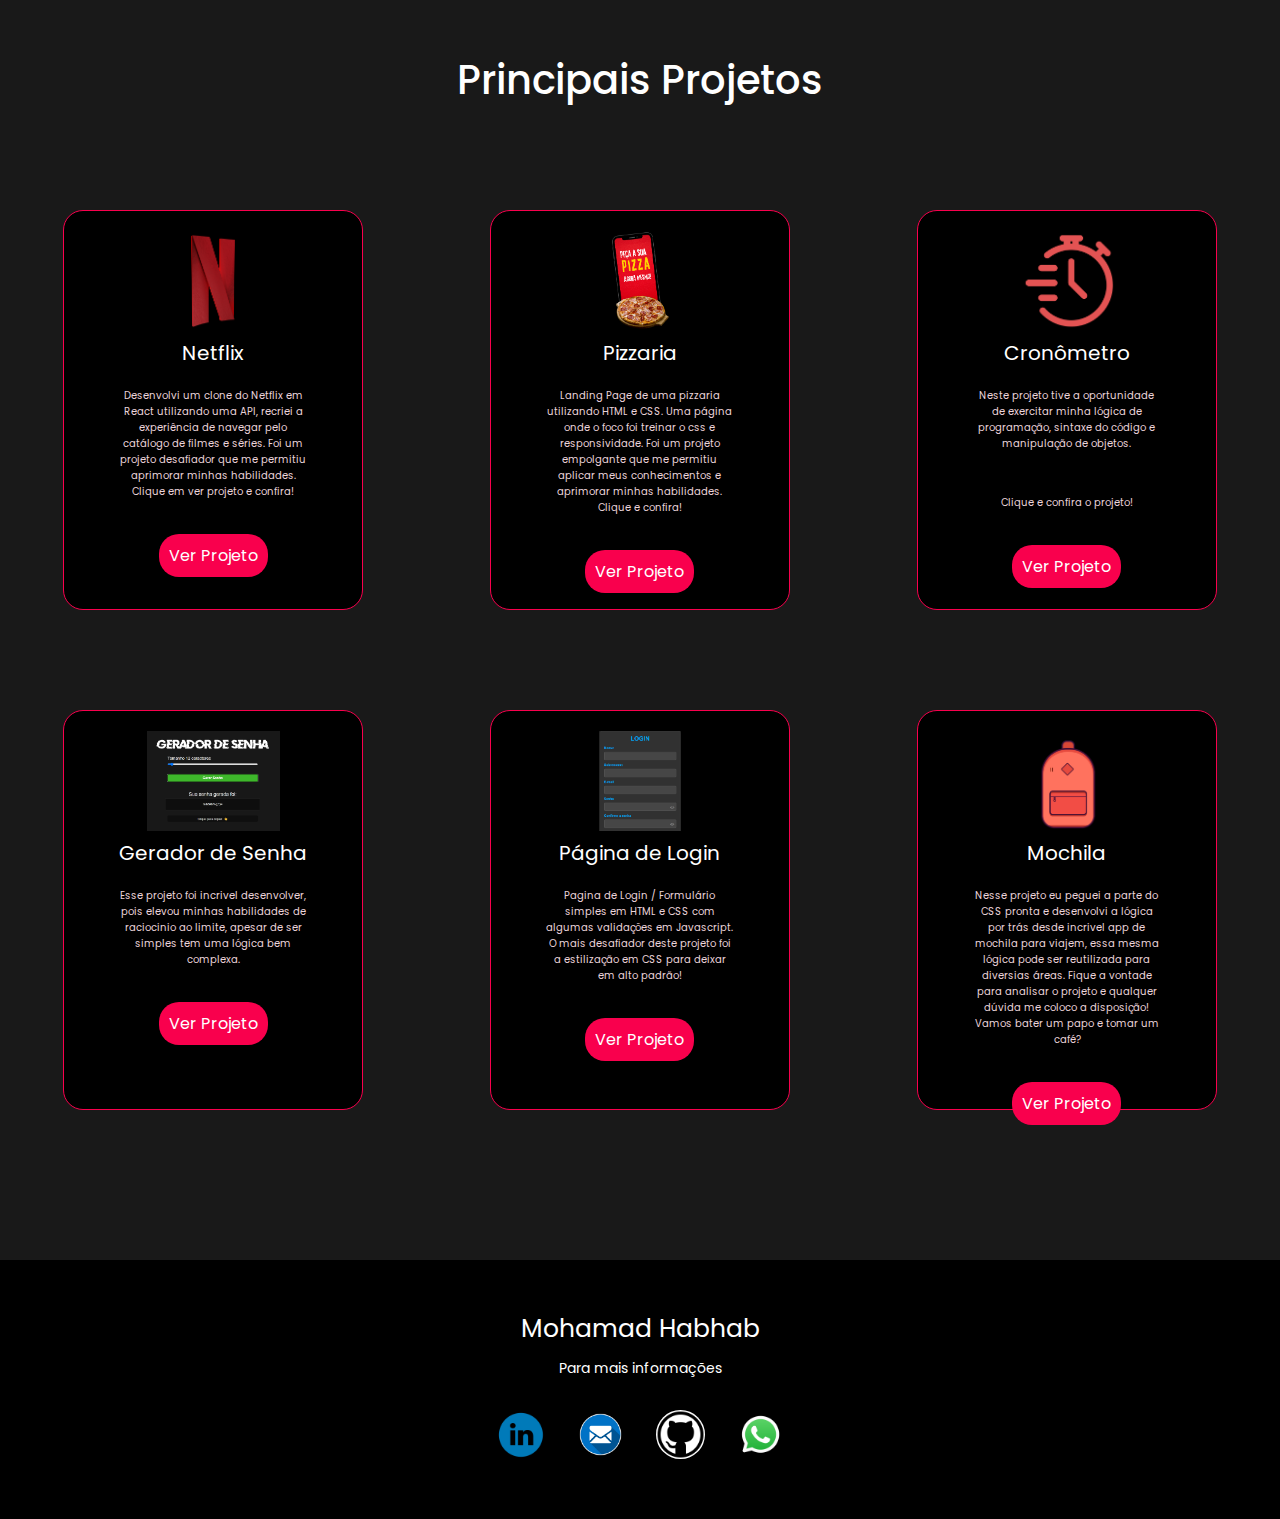
==== commit 3b815f89: "Adicionado algumas funcionalidades novas e imagens" ====
--- a/index.html
+++ b/index.html
@@ -22,7 +22,9 @@
       <nav>
         <h2 class="portfolio">Portfó<span>lio</span></h2>
         <ul>
-          <li><a href="#homel" class="menu-link">Home </a></li>
+          <li>
+            <a href="certificados.html" class="menu-link">Certificados</a>
+          </li>
           <li><a href="#sobre-mim" class="menu-link">Sobre</a></li>
           <li><a href="#projeto-id" class="menu-link">Projetos</a></li>
           <li><a href="#fale-comigo" class="menu-link">Fale comigo</a></li>
@@ -148,6 +150,7 @@
     <button class="scroll-to-top-button" id="scrollToTopButton">
       <i class="fas fa-arrow-up"></i>
     </button>
+  
 
     <footer id="fale-comigo">
       <h5>Mohamad Habhab</h5>
--- a/style.css
+++ b/style.css
@@ -17,7 +17,12 @@
   font-weight: 400;
 }
 
+
 /*! Tags gerais */
+body{
+  width: 100%;
+  height: 100vh;
+}
 section {
   display: flex;
   align-items: center;
@@ -269,6 +274,8 @@
   margin-bottom: 50px;
 }
 
+
+
 /** F O O T E R **/
 
 .social img {
@@ -277,7 +284,7 @@
 }
 
 .gitHub img {
-  background-color: var(--fundo);
+  background-color: var(--branco);
 }
 
 /*? Social Midia-Footer */
@@ -351,7 +358,6 @@
   cursor: pointer;
 }
 
-/* Estilos para dispositivos com largura menor ou igual a 767px */
 @media screen and (max-width: 767px) {
   body {
     margin: 0;
@@ -423,7 +429,6 @@
   }
 }
 
-/* Estilos para dispositivos com largura entre 768px e 1024px */
 @media screen and (min-width: 768px) and (max-width: 1024px) {
   .container {
     height: 100vh;
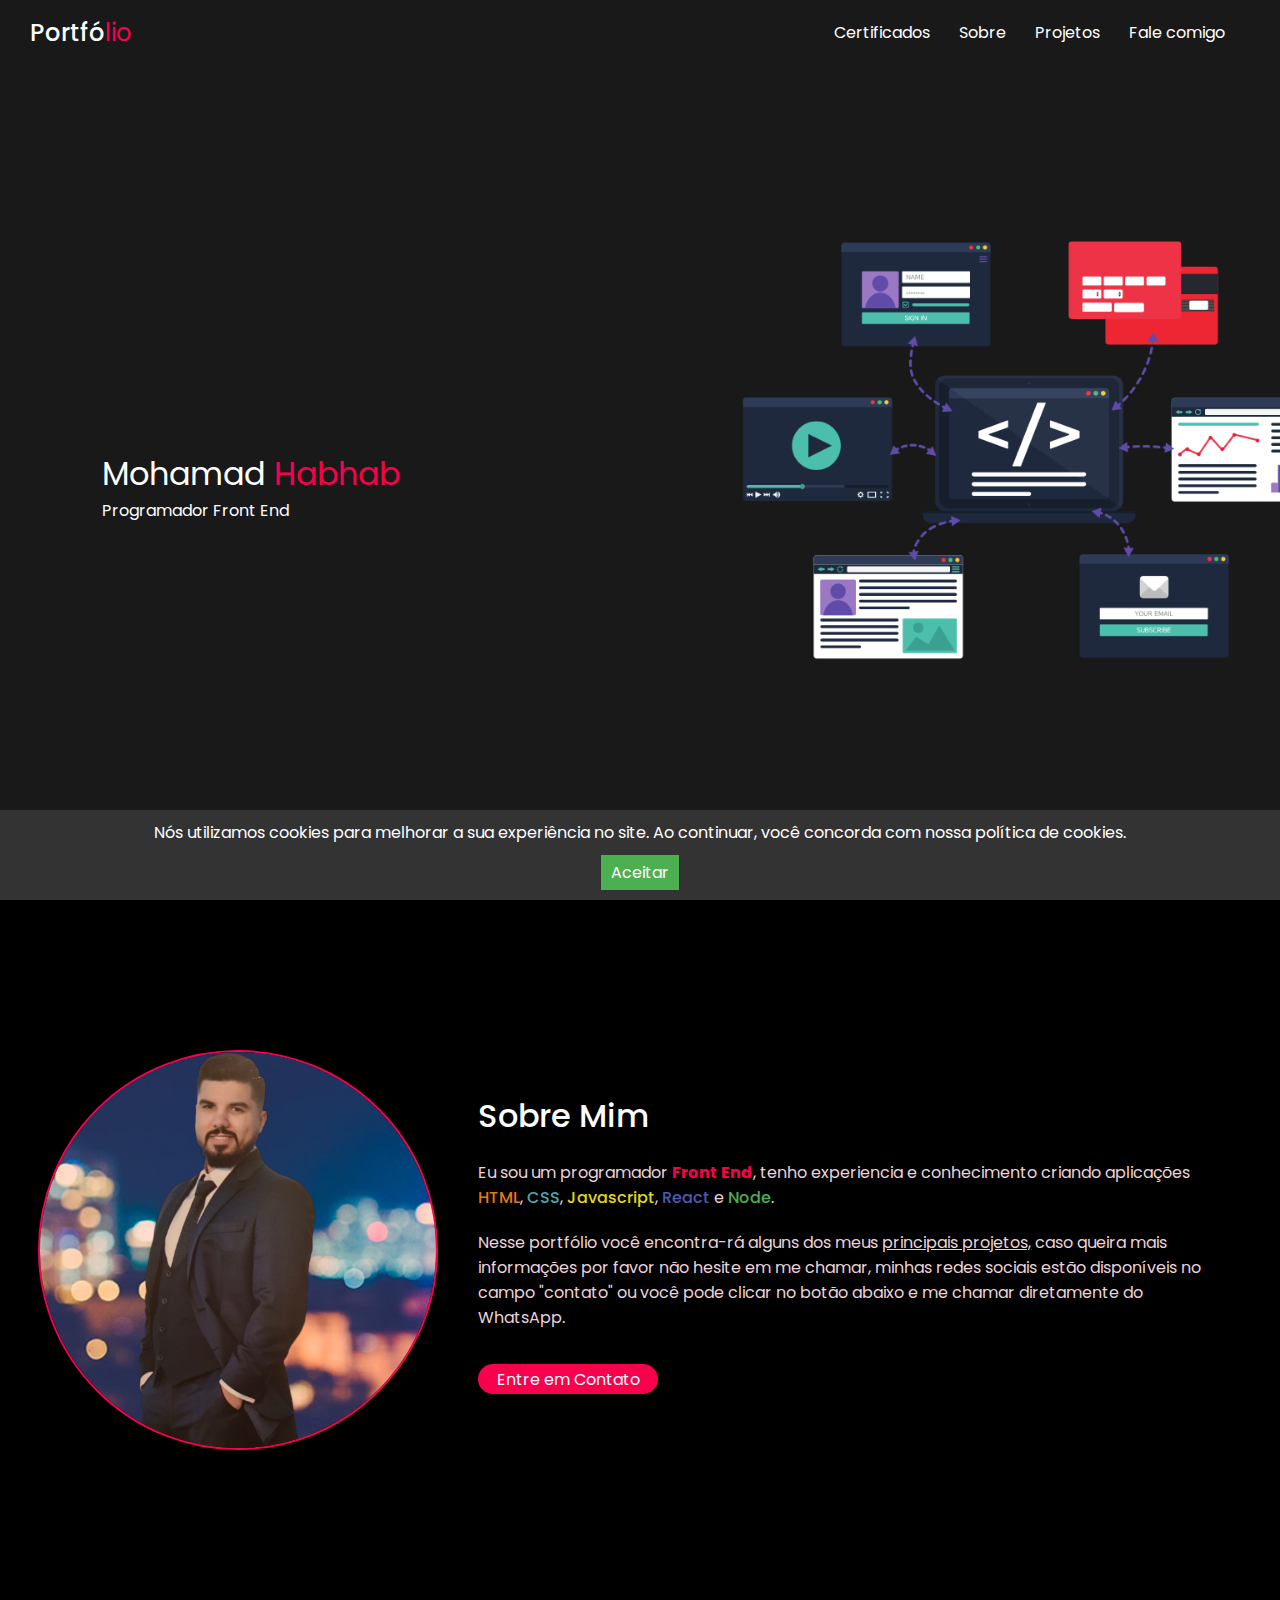
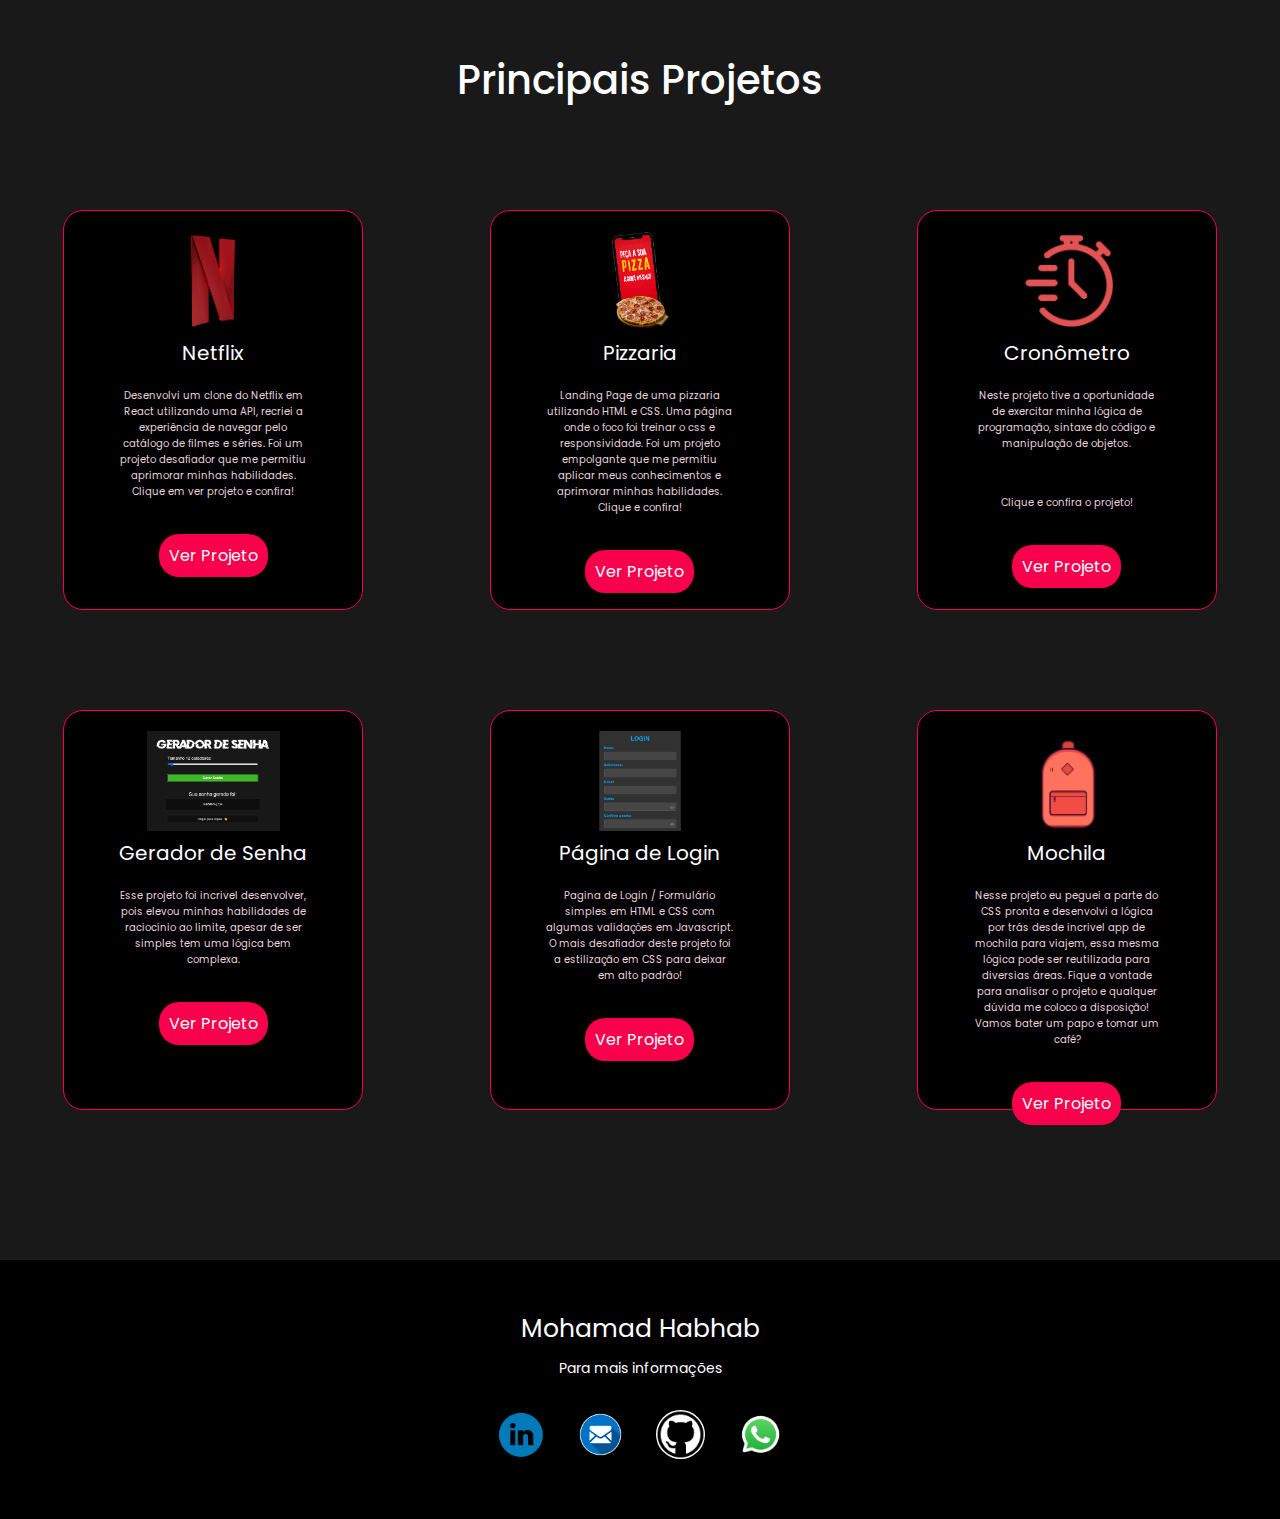
==== commit d0b8e0d6: "Acrescentei target em alguns links que havia esquecido" ====
--- a/index.html
+++ b/index.html
@@ -23,7 +23,7 @@
         <h2 class="portfolio">Portfó<span>lio</span></h2>
         <ul>
           <li>
-            <a href="certificados.html" class="menu-link">Certificados</a>
+            <a href="certificado/certificados.html">Certificados</a>
           </li>
           <li><a href="#sobre-mim" class="menu-link">Sobre</a></li>
           <li><a href="#projeto-id" class="menu-link">Projetos</a></li>
@@ -51,7 +51,7 @@
         <p>
           Nesse portfólio você encontra-rá alguns dos meus
           <span class="principaistag"> principais projetos,</span> caso queira
-          mais informações por favor não exite em me chamar, minhas redes
+          mais informações por favor não hesite em me chamar, minhas redes
           sociais estão disponíveis no campo "contato" ou você pode clicar no
           botão abaixo e me chamar diretamente do WhatsApp.
         </p>
@@ -114,7 +114,7 @@
           <h5>Gerador de Senha</h5>
           <p>
             Esse projeto foi incrivel desenvolver, pois elevou minhas
-            habilidades de raciocinio ao limite, apesar de ser simples tem uma
+            habilidades de raciocínio ao limite, apesar de ser simples tem uma
             lógica bem complexa.
           </p>
           <a href="https://golden-dodol-7daa28.netlify.app" target="_blank"
@@ -129,7 +129,9 @@
             validações em Javascript. O mais desafiador deste projeto foi a
             estilização em CSS para deixar em alto padrão!
           </p>
-          <a href="https://shiny-griffin-15a9f8.netlify.app">Ver Projeto</a>
+          <a href="https://shiny-griffin-15a9f8.netlify.app" target="_blank"
+            >Ver Projeto</a
+          >
         </div>
         <div class="card">
           <img src="imagens/mochila.png" alt="imagem de uma mochila" />
@@ -141,7 +143,9 @@
             para analisar o projeto e qualquer dúvida me coloco a disposição!
             Vamos bater um papo e tomar um café?
           </p>
-          <a href="https://gentle-bienenstitch-def3f0.netlify.app/"
+          <a
+            href="https://gentle-bienenstitch-def3f0.netlify.app/"
+            target="_blank"
             >Ver Projeto</a
           >
         </div>
@@ -150,7 +154,6 @@
     <button class="scroll-to-top-button" id="scrollToTopButton">
       <i class="fas fa-arrow-up"></i>
     </button>
-  
 
     <footer id="fale-comigo">
       <h5>Mohamad Habhab</h5>
